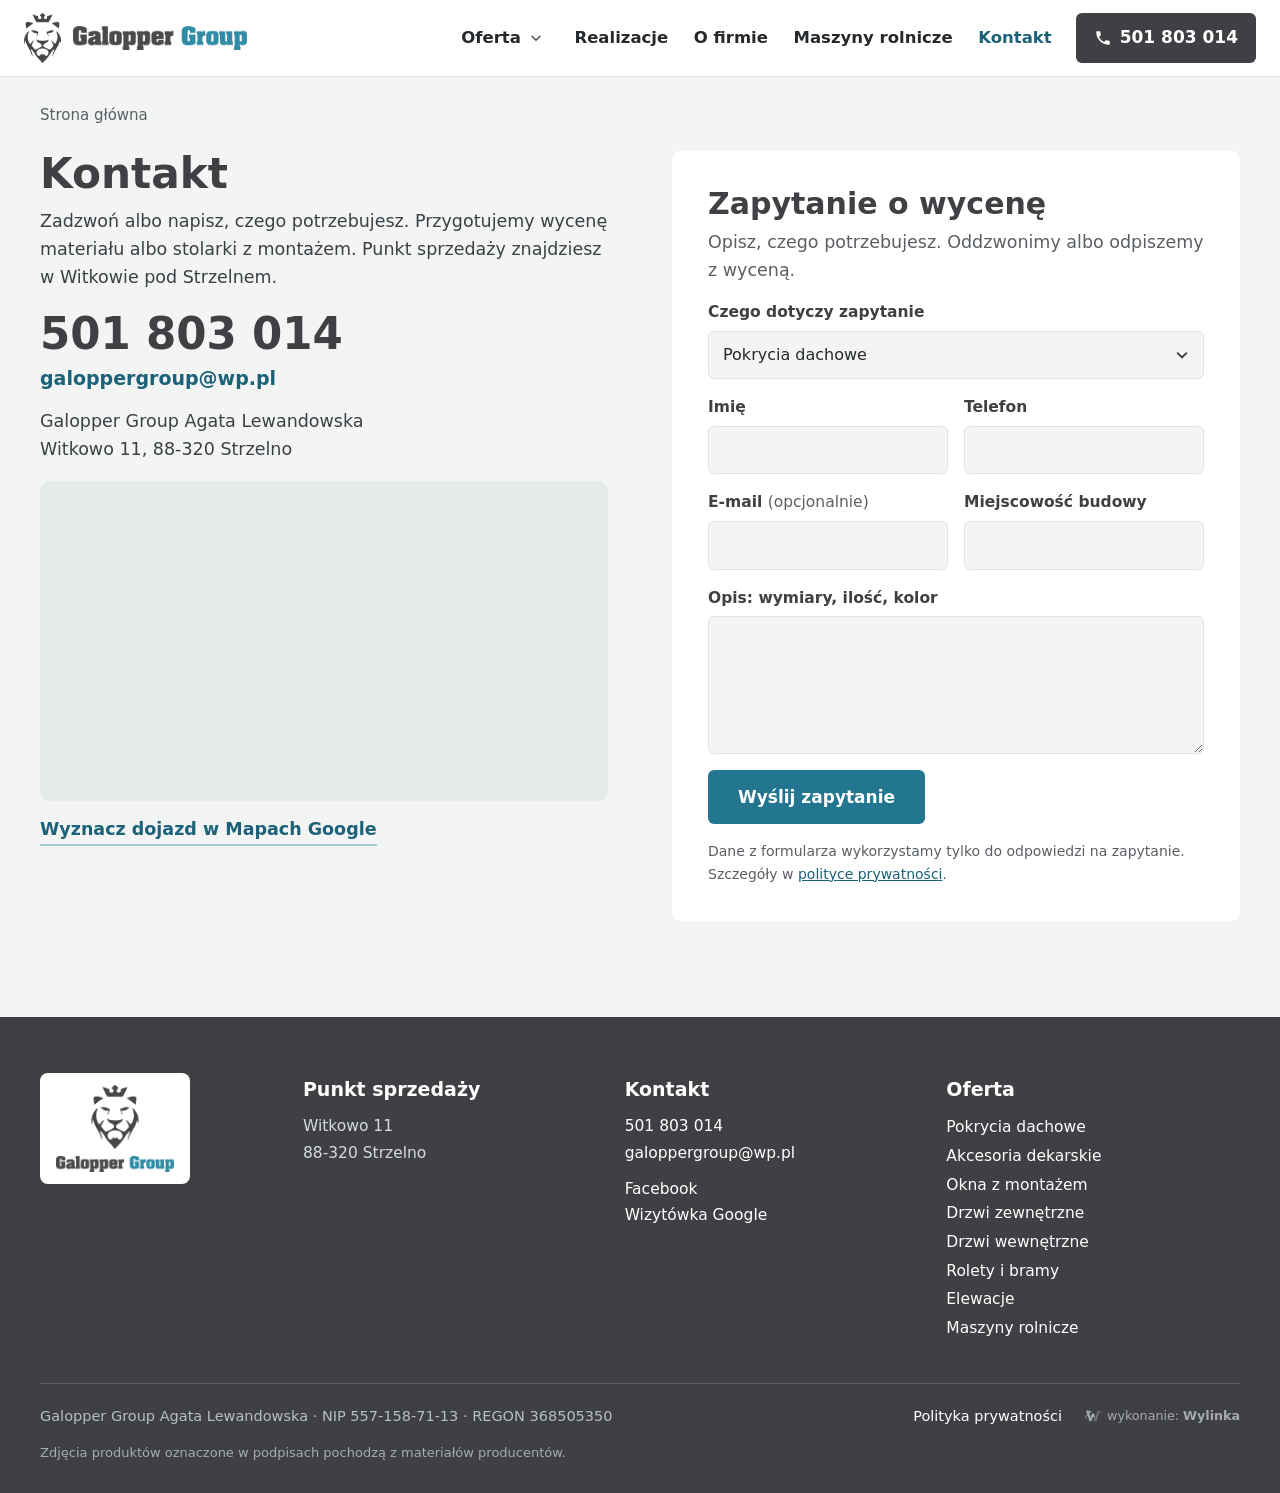
==== kontakt/index.html @ c6ee3fd4 "Wersja testowa strony Galopper Group do odbioru" ====
<!doctype html>
<html lang="pl-PL">
<head>
<meta charset="UTF-8">
<meta name="viewport" content="width=device-width, initial-scale=1, viewport-fit=cover">
<title>Kontakt: Witkowo 11, 88-320 Strzelno | Galopper Group</title>
<meta name='robots' content='noindex, nofollow' />
<link rel="preload" href="https://disaster26.github.io/galopper-strona/wp-content/themes/galopper/fonts/SourceSans3-latin-5.woff2" as="font" type="font/woff2" crossorigin>
<link rel="preload" href="https://disaster26.github.io/galopper-strona/wp-content/themes/galopper/fonts/BarlowSemiCondensed-latin-3.woff2" as="font" type="font/woff2" crossorigin>
<meta name="theme-color" content="#ffffff">
<meta name="description" content="Galopper Group, Witkowo 11, 88-320 Strzelno. Tel. 501 803 014, galoppergroup@wp.pl. Zapytanie o wycenę dachu, okien, drzwi, bram i elewacji.">
<meta property="og:type" content="website">
<meta property="og:locale" content="pl_PL">
<meta property="og:site_name" content="Galopper Group">
<meta property="og:title" content="Kontakt: Witkowo 11, 88-320 Strzelno | Galopper Group">
<meta property="og:description" content="Galopper Group, Witkowo 11, 88-320 Strzelno. Tel. 501 803 014, galoppergroup@wp.pl. Zapytanie o wycenę dachu, okien, drzwi, bram i elewacji.">
<meta property="og:url" content="https://disaster26.github.io/galopper-strona/kontakt/">
<script type="application/ld+json">{"@context":"https://schema.org","@type":"HomeAndConstructionBusiness","@id":"https://disaster26.github.io/galopper-strona/#firma","name":"Galopper Group Agata Lewandowska","legalName":"Galopper Group AGATA LEWANDOWSKA","url":"https://disaster26.github.io/galopper-strona/","telephone":"+48501803014","email":"galoppergroup@wp.pl","taxID":"5571587113","logo":"https://disaster26.github.io/galopper-strona/wp-content/themes/galopper/img/logo.webp","image":"https://disaster26.github.io/galopper-strona/wp-content/themes/galopper/img/logo.webp","address":{"@type":"PostalAddress","streetAddress":"Witkowo 11","postalCode":"88-320","addressLocality":"Strzelno","addressRegion":"kujawsko-pomorskie","addressCountry":"PL"},"areaServed":"Strzelno i okolice","knowsAbout":["pokrycia dachowe","akcesoria dekarskie","okna PCV","drzwi zewnętrzne","drzwi wewnętrzne","rolety","bramy garażowe","elewacje","maszyny rolnicze"],"identifier":{"@type":"PropertyValue","propertyID":"REGON","value":"368505350"},"geo":{"@type":"GeoCoordinates","latitude":52.59479,"longitude":18.25534},"sameAs":["https://www.facebook.com/blachynadachywitkowo/","https://www.google.com/maps?cid=14675847081042033631"]}</script>
<link rel='stylesheet' id='galopper-css' href='https://disaster26.github.io/galopper-strona/wp-content/themes/galopper/style.css' media='all' />
<link rel="canonical" href="https://disaster26.github.io/galopper-strona/kontakt/" />
<link rel="icon" href="https://disaster26.github.io/galopper-strona/wp-content/uploads/2026/11/ikona-150x150.webp" sizes="32x32" />
<link rel="icon" href="https://disaster26.github.io/galopper-strona/wp-content/uploads/2026/11/ikona-300x300.webp" sizes="192x192" />
<link rel="apple-touch-icon" href="https://disaster26.github.io/galopper-strona/wp-content/uploads/2026/11/ikona-300x300.webp" />
<meta name="msapplication-TileImage" content="https://disaster26.github.io/galopper-strona/wp-content/uploads/2026/11/ikona-300x300.webp" />
</head>
<body class="wp-singular page-template page-template-tpl-kontakt page-template-tpl-kontakt-php page page-id-50 wp-embed-responsive wp-theme-galopper">
<a class="pomin" href="#tresc">Przejdź do treści</a>
<header class="top" id="top">
	<div class="top-in">
		<a href="https://disaster26.github.io/galopper-strona/" class="logo" aria-label="Galopper Group: strona główna">
			<img src="https://disaster26.github.io/galopper-strona/wp-content/themes/galopper/img/logo-lew.webp" alt="" class="logo-lew" width="221" height="300">
			<img src="https://disaster26.github.io/galopper-strona/wp-content/themes/galopper/img/logo-napis.webp" alt="Galopper Group" class="logo-napis" width="900" height="124">
		</a>
		<nav class="nav" id="nav" aria-label="Menu główne">
			<ul id="menu-menu-glowne" class="menu"><li id="menu-item-71" class="menu-item menu-item-type-post_type menu-item-object-page menu-item-has-children menu-item-71"><a href="https://disaster26.github.io/galopper-strona/oferta/">Oferta</a><button type="button" class="pod-przel" aria-expanded="false" aria-label="Pokaż podstrony: Oferta"><svg viewBox="0 0 24 24" aria-hidden="true" focusable="false"><path d="M7.4 8.6 6 10l6 6 6-6-1.4-1.4-4.6 4.6z"/></svg></button>
<ul class="sub-menu">
	<li id="menu-item-72" class="menu-item menu-item-type-post_type menu-item-object-page menu-item-72"><a href="https://disaster26.github.io/galopper-strona/oferta/pokrycia-dachowe/">Pokrycia dachowe</a></li>
	<li id="menu-item-73" class="menu-item menu-item-type-post_type menu-item-object-page menu-item-73"><a href="https://disaster26.github.io/galopper-strona/oferta/akcesoria-dekarskie/">Akcesoria dekarskie</a></li>
	<li id="menu-item-74" class="menu-item menu-item-type-post_type menu-item-object-page menu-item-74"><a href="https://disaster26.github.io/galopper-strona/oferta/okna/">Okna z montażem</a></li>
	<li id="menu-item-75" class="menu-item menu-item-type-post_type menu-item-object-page menu-item-75"><a href="https://disaster26.github.io/galopper-strona/oferta/drzwi-zewnetrzne/">Drzwi zewnętrzne</a></li>
	<li id="menu-item-76" class="menu-item menu-item-type-post_type menu-item-object-page menu-item-76"><a href="https://disaster26.github.io/galopper-strona/oferta/drzwi-wewnetrzne/">Drzwi wewnętrzne</a></li>
	<li id="menu-item-77" class="menu-item menu-item-type-post_type menu-item-object-page menu-item-77"><a href="https://disaster26.github.io/galopper-strona/oferta/rolety-i-bramy/">Rolety i bramy</a></li>
	<li id="menu-item-78" class="menu-item menu-item-type-post_type menu-item-object-page menu-item-78"><a href="https://disaster26.github.io/galopper-strona/oferta/elewacje/">Elewacje</a></li>
</ul>
</li>
<li id="menu-item-79" class="menu-item menu-item-type-post_type menu-item-object-page menu-item-79"><a href="https://disaster26.github.io/galopper-strona/realizacje/">Realizacje</a></li>
<li id="menu-item-80" class="menu-item menu-item-type-post_type menu-item-object-page menu-item-80"><a href="https://disaster26.github.io/galopper-strona/o-firmie/">O firmie</a></li>
<li id="menu-item-81" class="menu-item menu-item-type-post_type menu-item-object-page menu-item-81"><a href="https://disaster26.github.io/galopper-strona/maszyny-rolnicze/">Maszyny rolnicze</a></li>
<li id="menu-item-82" class="menu-item menu-item-type-post_type menu-item-object-page current-menu-item page_item page-item-50 current_page_item menu-item-82"><a href="https://disaster26.github.io/galopper-strona/kontakt/" aria-current="page">Kontakt</a></li>
</ul>			<a href="tel:+48501803014" class="nav-tel">Zadzwoń: 501 803 014</a>
		</nav>
		<a href="tel:+48501803014" class="top-tel" aria-label="Zadzwoń: 501 803 014">
			<svg viewBox="0 0 24 24" aria-hidden="true" focusable="false"><path d="M6.6 10.8a15.1 15.1 0 0 0 6.6 6.6l2.2-2.2a1 1 0 0 1 1-.25 11.4 11.4 0 0 0 3.6.57 1 1 0 0 1 1 1V20a1 1 0 0 1-1 1A17 17 0 0 1 3 4a1 1 0 0 1 1-1h3.5a1 1 0 0 1 1 1c0 1.25.2 2.45.57 3.57a1 1 0 0 1-.25 1z"/></svg>			<span>501 803 014</span>
		</a>
		<button class="burger" id="burger" type="button" aria-label="Otwórz menu" aria-expanded="false" aria-controls="nav"><span></span><span></span><span></span></button>
	</div>
</header>
<main id="tresc">
<div class="kontakt-strona"><div class="wrap"><nav class="okruszki" aria-label="Jesteś tutaj">
	<a href="https://disaster26.github.io/galopper-strona/">Strona główna</a>
	</nav>
</div><section class="sekcja kontakt" id="kontakt">
	<div class="wrap kontakt-in">
		<div class="kontakt-dane">
			<h1 class="kontakt-h">Kontakt</h1>
							<div class="tresc-bloki"><p class="wp-block-paragraph">Zadzwoń albo napisz, czego potrzebujesz. Przygotujemy wycenę materiału albo stolarki z montażem. Punkt sprzedaży znajdziesz w Witkowie pod Strzelnem.</p>

</div>
						<a href="tel:+48501803014" class="duzy-tel">501 803 014</a>
			<a href="mailto:galoppergroup@wp.pl" class="duzy-mail">galoppergroup@wp.pl</a>
			<address>Galopper Group Agata Lewandowska<br>Witkowo 11, 88-320 Strzelno</address>
										<div class="mapa">
					<iframe title="Mapa: Witkowo 11, 88-320 Strzelno" loading="lazy" src="https://www.openstreetmap.org/export/embed.html?bbox=18.24134%2C52.588956666667%2C18.26934%2C52.600623333333&#038;layer=mapnik&#038;marker=52.59479%2C18.25534"></iframe>
				</div>
				<a href="https://www.google.com/maps/dir/?api=1&#038;destination=52.59479%2C18.25534" class="lnk" target="_blank" rel="noopener">Wyznacz dojazd w Mapach Google</a>
					</div>
			<form class="form" id="formularz" method="post" action="#formularz" data-tryb="pokaz" data-email="galoppergroup@wp.pl" novalidate>
		<h2 class="form-tytul">Zapytanie o wycenę</h2>
		<p class="form-wstep">Opisz, czego potrzebujesz. Oddzwonimy albo odpiszemy z wyceną.</p>
		<input type="hidden" name="action" value="gg_wycena">
		
		<div class="pulapka" aria-hidden="true"><label>Strona www<input type="text" name="gg_www" tabindex="-1" autocomplete="off"></label></div>
		<label>Czego dotyczy zapytanie
			<select name="rodzaj" id="f-rodzaj">
									<option value="pokrycia-dachowe">Pokrycia dachowe</option>
									<option value="akcesoria-dekarskie">Akcesoria dekarskie</option>
									<option value="okna">Okna z montażem</option>
									<option value="drzwi-zewnetrzne">Drzwi zewnętrzne</option>
									<option value="drzwi-wewnetrzne">Drzwi wewnętrzne</option>
									<option value="rolety-i-bramy">Rolety i bramy</option>
									<option value="elewacje">Elewacje</option>
									<option value="maszyny-rolnicze">Maszyny rolnicze</option>
									<option value="inne">Inne / kilka rzeczy naraz</option>
							</select>
		</label>
		<div class="form-2">
			<label>Imię<input name="imie" autocomplete="given-name" required maxlength="80"></label>
			<label>Telefon<input name="tel" type="tel" autocomplete="tel" inputmode="tel" required maxlength="30"></label>
		</div>
		<div class="form-2">
			<label><span>E-mail <span class="opc">(opcjonalnie)</span></span><input name="email" type="email" autocomplete="email" maxlength="120"></label>
			<label>Miejscowość budowy<input name="miejsce" autocomplete="address-level2" maxlength="80"></label>
		</div>
		<label>Opis: wymiary, ilość, kolor<textarea name="tresc" rows="5" required maxlength="4000"></textarea></label>
		<button class="btn" type="submit">Wyślij zapytanie</button>
		<p class="form-info" id="form-info" role="status" aria-live="polite"></p>
		<p class="form-rodo">Dane z formularza wykorzystamy tylko do odpowiedzi na zapytanie. Szczegóły w <a href="https://disaster26.github.io/galopper-strona/polityka-prywatnosci/">polityce prywatności</a>.</p>
	</form>
		</div>
</section>
</div></main>

<footer class="stopka">
	<div class="wrap">
		<div class="stopka-g">
			<div>
				<img src="https://disaster26.github.io/galopper-strona/wp-content/themes/galopper/img/logo.webp" alt="Galopper Group" class="stopka-logo" width="520" height="385" loading="lazy" decoding="async">
			</div>
			<div>
				<p class="stopka-h">Punkt sprzedaży</p>
				<p>Witkowo 11<br>88-320 Strzelno</p>
							</div>
			<div>
				<p class="stopka-h">Kontakt</p>
				<p><a href="tel:+48501803014">501 803 014</a><br><a href="mailto:galoppergroup@wp.pl">galoppergroup@wp.pl</a></p>
				<p>
					<a href="https://www.facebook.com/blachynadachywitkowo/" target="_blank" rel="noopener">Facebook</a><br>					<a href="https://www.google.com/maps?cid=14675847081042033631" target="_blank" rel="noopener">Wizytówka Google</a>				</p>
			</div>
			<div>
				<p class="stopka-h">Oferta</p>
				<ul class="stopka-lista">
											<li><a href="https://disaster26.github.io/galopper-strona/oferta/pokrycia-dachowe/">Pokrycia dachowe</a></li>
											<li><a href="https://disaster26.github.io/galopper-strona/oferta/akcesoria-dekarskie/">Akcesoria dekarskie</a></li>
											<li><a href="https://disaster26.github.io/galopper-strona/oferta/okna/">Okna z montażem</a></li>
											<li><a href="https://disaster26.github.io/galopper-strona/oferta/drzwi-zewnetrzne/">Drzwi zewnętrzne</a></li>
											<li><a href="https://disaster26.github.io/galopper-strona/oferta/drzwi-wewnetrzne/">Drzwi wewnętrzne</a></li>
											<li><a href="https://disaster26.github.io/galopper-strona/oferta/rolety-i-bramy/">Rolety i bramy</a></li>
											<li><a href="https://disaster26.github.io/galopper-strona/oferta/elewacje/">Elewacje</a></li>
																<li><a href="https://disaster26.github.io/galopper-strona/maszyny-rolnicze/">Maszyny rolnicze</a></li>
									</ul>
			</div>
		</div>
		<div class="stopka-dol">
			<p>Galopper Group Agata Lewandowska · NIP 557-158-71-13 · REGON 368505350</p>
			<p class="stopka-linki">
				<a href="https://disaster26.github.io/galopper-strona/polityka-prywatnosci/">Polityka prywatności</a>				<a class="wylinka-badge" href="https://wylinka.pl/?utm_source=galoppergroup.pl&amp;utm_medium=stopka&amp;utm_campaign=wykonanie" rel="noopener" title="Strona wykonana przez Wylinka"><svg viewBox="0 0 64 64" aria-hidden="true" focusable="false" fill="currentColor"><path d="M9.8 22.8l-1.2-7.9 2.2-3.7 15.5 4.6-.5 1.5-7.2 5.5 4.7 15.6 5-15.6 7 0 4.1 12.7-4.2-.9-2.6 1.8-.8-2.2-5.3 15.6-4.3 0 .4 .2-2.1 2.8-1.3-1.1 1.1-1.4-3.1 .2-.1-1.7 2.2-.1-5.7-16.5-4.8 .6-.8 3.1 0 .5-.3 .5 .8 2.2-1.6 .5-.4-1.3-.8 1.6-1.5-.8 .8-1.6-1.4 .6-.6-1.6 2.3-.8 .2-.4 1.3-4.8 5.9-.8-2.4-6.9zM15.2 13.7l-.1-.4-.4 .8-.1 .8 .1 1 .1 .4 .3 .7 .3-.9 .1-.7 0-.8z"/><path class="wy-pod" d="M37.1 49.8l-4.5-13.3 2.6-1.8 4.2 .9 .9 2.8 3-9.7 0-.5 .1-.8 3.2-8.4 .5-1 .6-1 .9-1.1 1.3-1 1.1-.7 1.4-.5 1.4-.3 .7 0 .9 0 1.2 .3 1.4 .6 .8 .5 .7 .7 .6 .7 .5 .9 .3 .9 .1 .9 0 .8-.2 .9-.5 .9-.5 .6-.7 .5-.7 .3-.1-.1 0-.1 .5-.5 .3-.7 .2-.5 0-.6-.1-.6-.3-.7-.4-.5-.4-.4-.5-.3-.6-.3-.7 0-.7 .1-.6 .1-.5 .4-.5 .5-.3 .5-.2 .7-.1 1.5-1.4 5.1-.8 3.3-.3 .7-.5 .7-6 17.5 1.9 .1-.1 1.7-3.1-.2 1.1 1.4-1.3 1.1-2.1-2.8 .4-.2z"/><path class="wy-old" d="M40.8 50l.4-.2-4.1 0-4.2-12.5 2.5-1.7 4.3 .9 .6 1.9 .6-1.6 0-.3 2.4-7.8 0-.5 .1-.8 3.2-8.4 .4-.8 .6-.9 .9-1.2 .9-.9 1.3-.8 1.4-.6 1.2-.3 1.4-.1 1.3 .1 .6 .2 .8 .3 1.1 .6 .9 .7 .7 .9 .5 .9 .3 .9 .1 1.1-.1 .9-.3 .9-.4 .7-.6 .7-.6 .4-.6 .2-.1-.1 0-.1 .5-.5 .3-.7 .2-.5 0-.5-.1-.6-.2-.6-.3-.5-.4-.5-.5-.3-.6-.3-.7-.1-.6 0-.6 .1-.6 .3-.6 .5-.3 .4-.2 .5-.1 .5-.1 1.5-1.4 5.1-.8 3.3-.3 .7-.5 .7-6 17.5 1.9 .1-.1 1.7-3.1-.2 1.1 1.4-1.3 1.1zM49.6 17.1l.6 1.7-1.5 1.9 .4 .4 1.8-2.1-.7-2.1zM48.1 28.3l.5 1.8-1.7 1.8 .4 .4 1.9-2-.6-2.2zM37.9 41.7l1.7-1.5-.4-.4-1.7 1.4zM42.6 38.7l-1.5 2.8 1.1 2-1.3 2.6 .5 .2 1.5-2.8-1.1-2 1.4-2.5z"/></svg><span>wykonanie: <b>Wylinka</b></span></a>
			</p>
		</div>
		<p class="stopka-przypis">Zdjęcia produktów oznaczone w podpisach pochodzą z materiałów producentów.</p>
	</div>
</footer>

<div class="mob" id="mob">
	<a href="tel:+48501803014" class="mob-tel"><svg viewBox="0 0 24 24" aria-hidden="true" focusable="false"><path d="M6.6 10.8a15.1 15.1 0 0 0 6.6 6.6l2.2-2.2a1 1 0 0 1 1-.25 11.4 11.4 0 0 0 3.6.57 1 1 0 0 1 1 1V20a1 1 0 0 1-1 1A17 17 0 0 1 3 4a1 1 0 0 1 1-1h3.5a1 1 0 0 1 1 1c0 1.25.2 2.45.57 3.57a1 1 0 0 1-.25 1z"/></svg> Zadzwoń</a>
	<a href="https://disaster26.github.io/galopper-strona/kontakt/#formularz" class="mob-cta">Zapytaj o wycenę</a>
</div>
<script type="speculationrules">
{"prefetch":[{"source":"document","where":{"and":[{"href_matches":"/*"},{"not":{"href_matches":["/wp-*.php","/wp-admin/*","/wp-content/uploads/*","/wp-content/*","/wp-content/plugins/*","/wp-content/themes/galopper/*","/*\\?(.+)"]}},{"not":{"selector_matches":"a[rel~=\"nofollow\"]"}},{"not":{"selector_matches":".no-prefetch, .no-prefetch a"}}]},"eagerness":"conservative"}]}
</script>
<script data-wp-strategy="defer" defer id="galopper-js" src="https://disaster26.github.io/galopper-strona/wp-content/themes/galopper/js/app.js"></script>
</body>
</html>
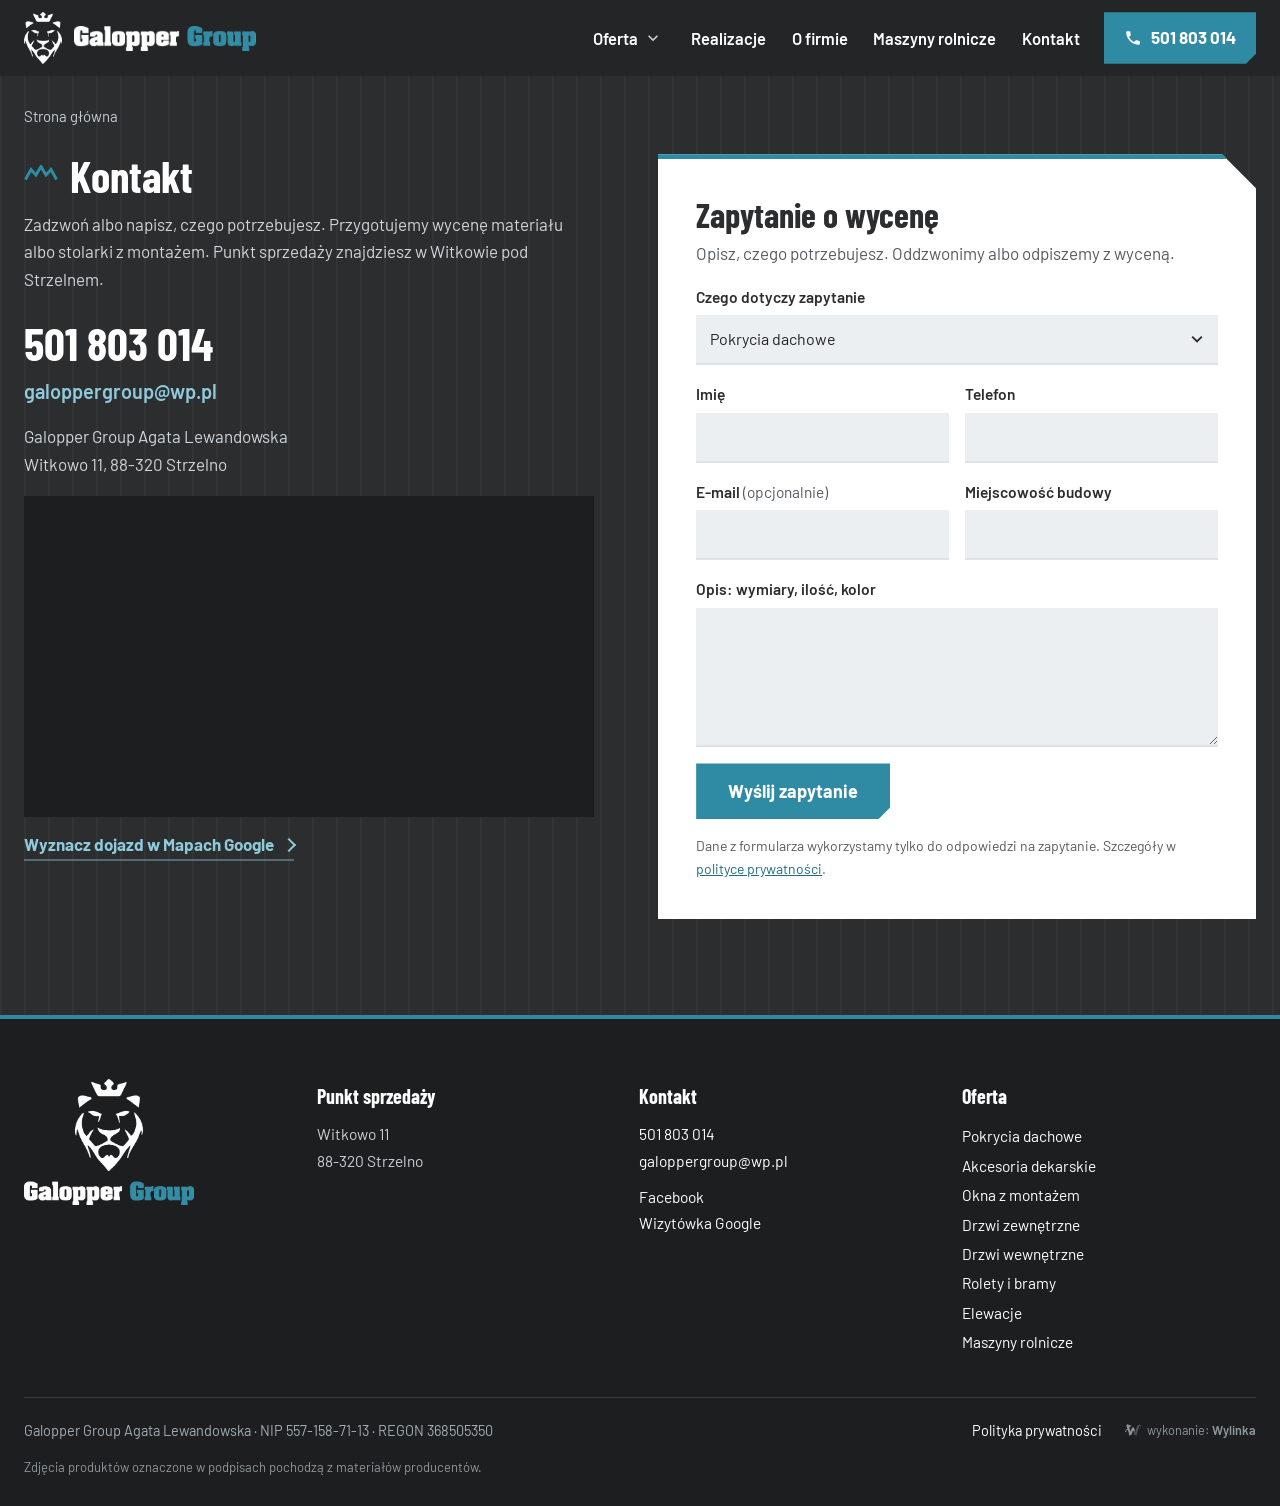
==== commit 7ce98afd: "Nowa identyfikacja wizualna z logo: grafit i turkus, korona-dach, pasek kategorii" ====
--- a/kontakt/index.html
+++ b/kontakt/index.html
@@ -5,8 +5,8 @@
 <meta name="viewport" content="width=device-width, initial-scale=1, viewport-fit=cover">
 <title>Kontakt: Witkowo 11, 88-320 Strzelno | Galopper Group</title>
 <meta name='robots' content='noindex, nofollow' />
-<link rel="preload" href="https://disaster26.github.io/galopper-strona/wp-content/themes/galopper/fonts/SourceSans3-latin-5.woff2" as="font" type="font/woff2" crossorigin>
-<link rel="preload" href="https://disaster26.github.io/galopper-strona/wp-content/themes/galopper/fonts/BarlowSemiCondensed-latin-3.woff2" as="font" type="font/woff2" crossorigin>
+<link rel="preload" href="https://disaster26.github.io/galopper-strona/wp-content/themes/galopper/fonts/Barlow-400-latin.woff2" as="font" type="font/woff2" crossorigin>
+<link rel="preload" href="https://disaster26.github.io/galopper-strona/wp-content/themes/galopper/fonts/BarlowCondensed-700-latin.woff2" as="font" type="font/woff2" crossorigin>
 <meta name="theme-color" content="#ffffff">
 <meta name="description" content="Galopper Group, Witkowo 11, 88-320 Strzelno. Tel. 501 803 014, galoppergroup@wp.pl. Zapytanie o wycenę dachu, okien, drzwi, bram i elewacji.">
 <meta property="og:type" content="website">
@@ -28,8 +28,8 @@
 <header class="top" id="top">
 	<div class="top-in">
 		<a href="https://disaster26.github.io/galopper-strona/" class="logo" aria-label="Galopper Group: strona główna">
-			<img src="https://disaster26.github.io/galopper-strona/wp-content/themes/galopper/img/logo-lew.webp" alt="" class="logo-lew" width="221" height="300">
-			<img src="https://disaster26.github.io/galopper-strona/wp-content/themes/galopper/img/logo-napis.webp" alt="Galopper Group" class="logo-napis" width="900" height="124">
+			<img src="https://disaster26.github.io/galopper-strona/wp-content/themes/galopper/img/logo-lew-biala.webp" alt="" class="logo-lew" width="221" height="300">
+			<img src="https://disaster26.github.io/galopper-strona/wp-content/themes/galopper/img/logo-napis-biala.webp" alt="Galopper Group" class="logo-napis" width="900" height="124">
 		</a>
 		<nav class="nav" id="nav" aria-label="Menu główne">
 			<ul id="menu-menu-glowne" class="menu"><li id="menu-item-71" class="menu-item menu-item-type-post_type menu-item-object-page menu-item-has-children menu-item-71"><a href="https://disaster26.github.io/galopper-strona/oferta/">Oferta</a><button type="button" class="pod-przel" aria-expanded="false" aria-label="Pokaż podstrony: Oferta"><svg viewBox="0 0 24 24" aria-hidden="true" focusable="false"><path d="M7.4 8.6 6 10l6 6 6-6-1.4-1.4-4.6 4.6z"/></svg></button>
@@ -114,7 +114,7 @@
 	<div class="wrap">
 		<div class="stopka-g">
 			<div>
-				<img src="https://disaster26.github.io/galopper-strona/wp-content/themes/galopper/img/logo.webp" alt="Galopper Group" class="stopka-logo" width="520" height="385" loading="lazy" decoding="async">
+				<img src="https://disaster26.github.io/galopper-strona/wp-content/themes/galopper/img/logo-biala.webp" alt="Galopper Group" class="stopka-logo" width="520" height="385" loading="lazy" decoding="async">
 			</div>
 			<div>
 				<p class="stopka-h">Punkt sprzedaży</p>
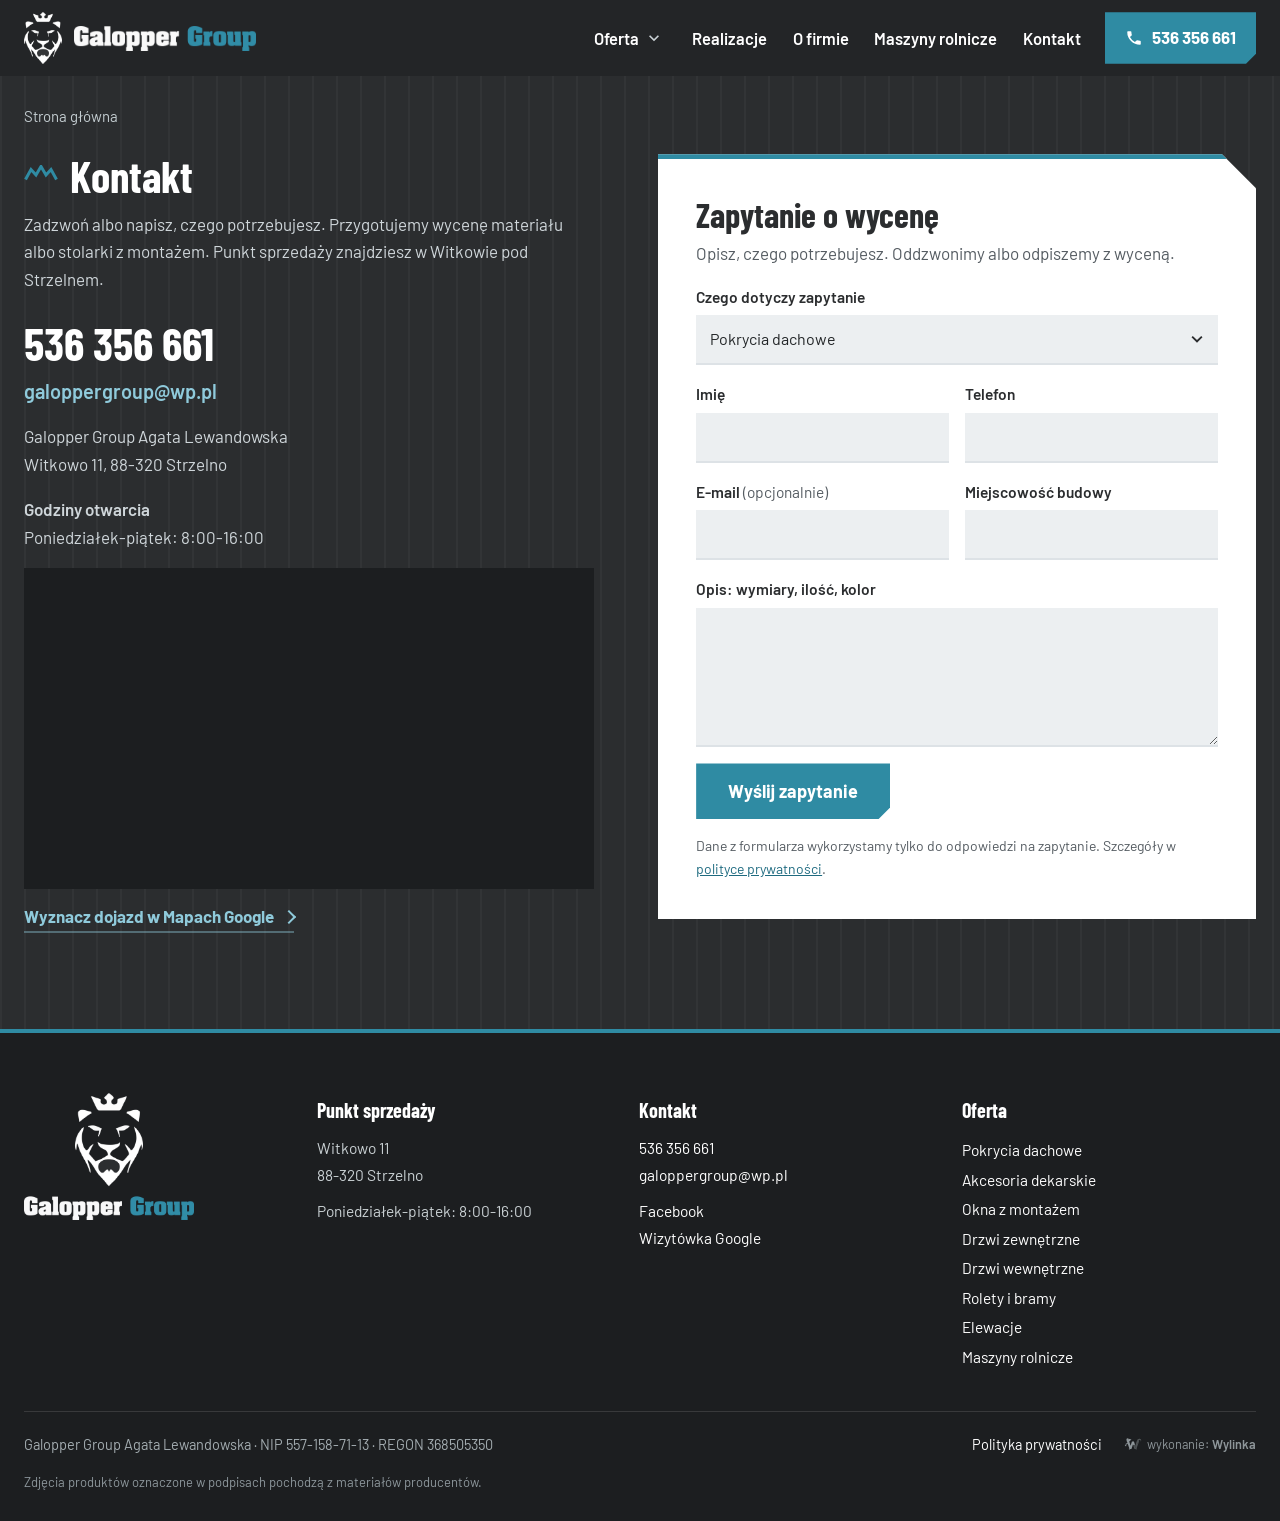
==== commit b7367a32: "Dane od klientki 10.11: telefon 536 356 661, godziny pon.-pt. 8-16, oryginalne logo, raty Credit Agr" ====
--- a/kontakt/index.html
+++ b/kontakt/index.html
@@ -8,14 +8,14 @@
 <link rel="preload" href="https://disaster26.github.io/galopper-strona/wp-content/themes/galopper/fonts/Barlow-400-latin.woff2" as="font" type="font/woff2" crossorigin>
 <link rel="preload" href="https://disaster26.github.io/galopper-strona/wp-content/themes/galopper/fonts/BarlowCondensed-700-latin.woff2" as="font" type="font/woff2" crossorigin>
 <meta name="theme-color" content="#ffffff">
-<meta name="description" content="Galopper Group, Witkowo 11, 88-320 Strzelno. Tel. 501 803 014, galoppergroup@wp.pl. Zapytanie o wycenę dachu, okien, drzwi, bram i elewacji.">
+<meta name="description" content="Galopper Group, Witkowo 11, 88-320 Strzelno. Tel. 536 356 661, galoppergroup@wp.pl. Zapytanie o wycenę dachu, okien, drzwi, bram i elewacji.">
 <meta property="og:type" content="website">
 <meta property="og:locale" content="pl_PL">
 <meta property="og:site_name" content="Galopper Group">
 <meta property="og:title" content="Kontakt: Witkowo 11, 88-320 Strzelno | Galopper Group">
-<meta property="og:description" content="Galopper Group, Witkowo 11, 88-320 Strzelno. Tel. 501 803 014, galoppergroup@wp.pl. Zapytanie o wycenę dachu, okien, drzwi, bram i elewacji.">
+<meta property="og:description" content="Galopper Group, Witkowo 11, 88-320 Strzelno. Tel. 536 356 661, galoppergroup@wp.pl. Zapytanie o wycenę dachu, okien, drzwi, bram i elewacji.">
 <meta property="og:url" content="https://disaster26.github.io/galopper-strona/kontakt/">
-<script type="application/ld+json">{"@context":"https://schema.org","@type":"HomeAndConstructionBusiness","@id":"https://disaster26.github.io/galopper-strona/#firma","name":"Galopper Group Agata Lewandowska","legalName":"Galopper Group AGATA LEWANDOWSKA","url":"https://disaster26.github.io/galopper-strona/","telephone":"+48501803014","email":"galoppergroup@wp.pl","taxID":"5571587113","logo":"https://disaster26.github.io/galopper-strona/wp-content/themes/galopper/img/logo.webp","image":"https://disaster26.github.io/galopper-strona/wp-content/themes/galopper/img/logo.webp","address":{"@type":"PostalAddress","streetAddress":"Witkowo 11","postalCode":"88-320","addressLocality":"Strzelno","addressRegion":"kujawsko-pomorskie","addressCountry":"PL"},"areaServed":"Strzelno i okolice","knowsAbout":["pokrycia dachowe","akcesoria dekarskie","okna PCV","drzwi zewnętrzne","drzwi wewnętrzne","rolety","bramy garażowe","elewacje","maszyny rolnicze"],"identifier":{"@type":"PropertyValue","propertyID":"REGON","value":"368505350"},"geo":{"@type":"GeoCoordinates","latitude":52.59479,"longitude":18.25534},"sameAs":["https://www.facebook.com/blachynadachywitkowo/","https://www.google.com/maps?cid=14675847081042033631"]}</script>
+<script type="application/ld+json">{"@context":"https://schema.org","@type":"HomeAndConstructionBusiness","@id":"https://disaster26.github.io/galopper-strona/#firma","name":"Galopper Group Agata Lewandowska","legalName":"Galopper Group AGATA LEWANDOWSKA","url":"https://disaster26.github.io/galopper-strona/","telephone":"+48536356661","email":"galoppergroup@wp.pl","taxID":"5571587113","logo":"https://disaster26.github.io/galopper-strona/wp-content/themes/galopper/img/logo.webp","image":"https://disaster26.github.io/galopper-strona/wp-content/themes/galopper/img/logo.webp","address":{"@type":"PostalAddress","streetAddress":"Witkowo 11","postalCode":"88-320","addressLocality":"Strzelno","addressRegion":"kujawsko-pomorskie","addressCountry":"PL"},"areaServed":"Strzelno i okolice","knowsAbout":["pokrycia dachowe","akcesoria dekarskie","okna PCV","drzwi zewnętrzne","drzwi wewnętrzne","rolety","bramy garażowe","elewacje","maszyny rolnicze"],"identifier":{"@type":"PropertyValue","propertyID":"REGON","value":"368505350"},"geo":{"@type":"GeoCoordinates","latitude":52.59479,"longitude":18.25534},"openingHoursSpecification":[{"@type":"OpeningHoursSpecification","dayOfWeek":["Monday","Tuesday","Wednesday","Thursday","Friday"],"opens":"08:00","closes":"16:00"}],"sameAs":["https://www.facebook.com/blachynadachywitkowo/","https://www.google.com/maps?cid=14675847081042033631"]}</script>
 <link rel='stylesheet' id='galopper-css' href='https://disaster26.github.io/galopper-strona/wp-content/themes/galopper/style.css' media='all' />
 <link rel="canonical" href="https://disaster26.github.io/galopper-strona/kontakt/" />
 <link rel="icon" href="https://disaster26.github.io/galopper-strona/wp-content/uploads/2026/11/ikona-150x150.webp" sizes="32x32" />
@@ -23,7 +23,7 @@
 <link rel="apple-touch-icon" href="https://disaster26.github.io/galopper-strona/wp-content/uploads/2026/11/ikona-300x300.webp" />
 <meta name="msapplication-TileImage" content="https://disaster26.github.io/galopper-strona/wp-content/uploads/2026/11/ikona-300x300.webp" />
 </head>
-<body class="wp-singular page-template page-template-tpl-kontakt page-template-tpl-kontakt-php page page-id-50 wp-embed-responsive wp-theme-galopper">
+<body class="wp-singular page-template page-template-tpl-kontakt page-template-tpl-kontakt-php page page-id-49 wp-embed-responsive wp-theme-galopper">
 <a class="pomin" href="#tresc">Przejdź do treści</a>
 <header class="top" id="top">
 	<div class="top-in">
@@ -32,25 +32,25 @@
 			<img src="https://disaster26.github.io/galopper-strona/wp-content/themes/galopper/img/logo-napis-biala.webp" alt="Galopper Group" class="logo-napis" width="900" height="124">
 		</a>
 		<nav class="nav" id="nav" aria-label="Menu główne">
-			<ul id="menu-menu-glowne" class="menu"><li id="menu-item-71" class="menu-item menu-item-type-post_type menu-item-object-page menu-item-has-children menu-item-71"><a href="https://disaster26.github.io/galopper-strona/oferta/">Oferta</a><button type="button" class="pod-przel" aria-expanded="false" aria-label="Pokaż podstrony: Oferta"><svg viewBox="0 0 24 24" aria-hidden="true" focusable="false"><path d="M7.4 8.6 6 10l6 6 6-6-1.4-1.4-4.6 4.6z"/></svg></button>
+			<ul id="menu-menu-glowne" class="menu"><li id="menu-item-70" class="menu-item menu-item-type-post_type menu-item-object-page menu-item-has-children menu-item-70"><a href="https://disaster26.github.io/galopper-strona/oferta/">Oferta</a><button type="button" class="pod-przel" aria-expanded="false" aria-label="Pokaż podstrony: Oferta"><svg viewBox="0 0 24 24" aria-hidden="true" focusable="false"><path d="M7.4 8.6 6 10l6 6 6-6-1.4-1.4-4.6 4.6z"/></svg></button>
 <ul class="sub-menu">
-	<li id="menu-item-72" class="menu-item menu-item-type-post_type menu-item-object-page menu-item-72"><a href="https://disaster26.github.io/galopper-strona/oferta/pokrycia-dachowe/">Pokrycia dachowe</a></li>
-	<li id="menu-item-73" class="menu-item menu-item-type-post_type menu-item-object-page menu-item-73"><a href="https://disaster26.github.io/galopper-strona/oferta/akcesoria-dekarskie/">Akcesoria dekarskie</a></li>
-	<li id="menu-item-74" class="menu-item menu-item-type-post_type menu-item-object-page menu-item-74"><a href="https://disaster26.github.io/galopper-strona/oferta/okna/">Okna z montażem</a></li>
-	<li id="menu-item-75" class="menu-item menu-item-type-post_type menu-item-object-page menu-item-75"><a href="https://disaster26.github.io/galopper-strona/oferta/drzwi-zewnetrzne/">Drzwi zewnętrzne</a></li>
-	<li id="menu-item-76" class="menu-item menu-item-type-post_type menu-item-object-page menu-item-76"><a href="https://disaster26.github.io/galopper-strona/oferta/drzwi-wewnetrzne/">Drzwi wewnętrzne</a></li>
-	<li id="menu-item-77" class="menu-item menu-item-type-post_type menu-item-object-page menu-item-77"><a href="https://disaster26.github.io/galopper-strona/oferta/rolety-i-bramy/">Rolety i bramy</a></li>
-	<li id="menu-item-78" class="menu-item menu-item-type-post_type menu-item-object-page menu-item-78"><a href="https://disaster26.github.io/galopper-strona/oferta/elewacje/">Elewacje</a></li>
+	<li id="menu-item-71" class="menu-item menu-item-type-post_type menu-item-object-page menu-item-71"><a href="https://disaster26.github.io/galopper-strona/oferta/pokrycia-dachowe/">Pokrycia dachowe</a></li>
+	<li id="menu-item-72" class="menu-item menu-item-type-post_type menu-item-object-page menu-item-72"><a href="https://disaster26.github.io/galopper-strona/oferta/akcesoria-dekarskie/">Akcesoria dekarskie</a></li>
+	<li id="menu-item-73" class="menu-item menu-item-type-post_type menu-item-object-page menu-item-73"><a href="https://disaster26.github.io/galopper-strona/oferta/okna/">Okna z montażem</a></li>
+	<li id="menu-item-74" class="menu-item menu-item-type-post_type menu-item-object-page menu-item-74"><a href="https://disaster26.github.io/galopper-strona/oferta/drzwi-zewnetrzne/">Drzwi zewnętrzne</a></li>
+	<li id="menu-item-75" class="menu-item menu-item-type-post_type menu-item-object-page menu-item-75"><a href="https://disaster26.github.io/galopper-strona/oferta/drzwi-wewnetrzne/">Drzwi wewnętrzne</a></li>
+	<li id="menu-item-76" class="menu-item menu-item-type-post_type menu-item-object-page menu-item-76"><a href="https://disaster26.github.io/galopper-strona/oferta/rolety-i-bramy/">Rolety i bramy</a></li>
+	<li id="menu-item-77" class="menu-item menu-item-type-post_type menu-item-object-page menu-item-77"><a href="https://disaster26.github.io/galopper-strona/oferta/elewacje/">Elewacje</a></li>
 </ul>
 </li>
-<li id="menu-item-79" class="menu-item menu-item-type-post_type menu-item-object-page menu-item-79"><a href="https://disaster26.github.io/galopper-strona/realizacje/">Realizacje</a></li>
-<li id="menu-item-80" class="menu-item menu-item-type-post_type menu-item-object-page menu-item-80"><a href="https://disaster26.github.io/galopper-strona/o-firmie/">O firmie</a></li>
-<li id="menu-item-81" class="menu-item menu-item-type-post_type menu-item-object-page menu-item-81"><a href="https://disaster26.github.io/galopper-strona/maszyny-rolnicze/">Maszyny rolnicze</a></li>
-<li id="menu-item-82" class="menu-item menu-item-type-post_type menu-item-object-page current-menu-item page_item page-item-50 current_page_item menu-item-82"><a href="https://disaster26.github.io/galopper-strona/kontakt/" aria-current="page">Kontakt</a></li>
-</ul>			<a href="tel:+48501803014" class="nav-tel">Zadzwoń: 501 803 014</a>
+<li id="menu-item-78" class="menu-item menu-item-type-post_type menu-item-object-page menu-item-78"><a href="https://disaster26.github.io/galopper-strona/realizacje/">Realizacje</a></li>
+<li id="menu-item-79" class="menu-item menu-item-type-post_type menu-item-object-page menu-item-79"><a href="https://disaster26.github.io/galopper-strona/o-firmie/">O firmie</a></li>
+<li id="menu-item-80" class="menu-item menu-item-type-post_type menu-item-object-page menu-item-80"><a href="https://disaster26.github.io/galopper-strona/maszyny-rolnicze/">Maszyny rolnicze</a></li>
+<li id="menu-item-81" class="menu-item menu-item-type-post_type menu-item-object-page current-menu-item page_item page-item-49 current_page_item menu-item-81"><a href="https://disaster26.github.io/galopper-strona/kontakt/" aria-current="page">Kontakt</a></li>
+</ul>			<a href="tel:+48536356661" class="nav-tel">Zadzwoń: 536 356 661</a>
 		</nav>
-		<a href="tel:+48501803014" class="top-tel" aria-label="Zadzwoń: 501 803 014">
-			<svg viewBox="0 0 24 24" aria-hidden="true" focusable="false"><path d="M6.6 10.8a15.1 15.1 0 0 0 6.6 6.6l2.2-2.2a1 1 0 0 1 1-.25 11.4 11.4 0 0 0 3.6.57 1 1 0 0 1 1 1V20a1 1 0 0 1-1 1A17 17 0 0 1 3 4a1 1 0 0 1 1-1h3.5a1 1 0 0 1 1 1c0 1.25.2 2.45.57 3.57a1 1 0 0 1-.25 1z"/></svg>			<span>501 803 014</span>
+		<a href="tel:+48536356661" class="top-tel" aria-label="Zadzwoń: 536 356 661">
+			<svg viewBox="0 0 24 24" aria-hidden="true" focusable="false"><path d="M6.6 10.8a15.1 15.1 0 0 0 6.6 6.6l2.2-2.2a1 1 0 0 1 1-.25 11.4 11.4 0 0 0 3.6.57 1 1 0 0 1 1 1V20a1 1 0 0 1-1 1A17 17 0 0 1 3 4a1 1 0 0 1 1-1h3.5a1 1 0 0 1 1 1c0 1.25.2 2.45.57 3.57a1 1 0 0 1-.25 1z"/></svg>			<span>536 356 661</span>
 		</a>
 		<button class="burger" id="burger" type="button" aria-label="Otwórz menu" aria-expanded="false" aria-controls="nav"><span></span><span></span><span></span></button>
 	</div>
@@ -66,9 +66,10 @@
 							<div class="tresc-bloki"><p class="wp-block-paragraph">Zadzwoń albo napisz, czego potrzebujesz. Przygotujemy wycenę materiału albo stolarki z montażem. Punkt sprzedaży znajdziesz w Witkowie pod Strzelnem.</p>
 
 </div>
-						<a href="tel:+48501803014" class="duzy-tel">501 803 014</a>
+						<a href="tel:+48536356661" class="duzy-tel">536 356 661</a>
 			<a href="mailto:galoppergroup@wp.pl" class="duzy-mail">galoppergroup@wp.pl</a>
 			<address>Galopper Group Agata Lewandowska<br>Witkowo 11, 88-320 Strzelno</address>
+							<p class="godziny"><b>Godziny otwarcia</b><br>Poniedziałek-piątek: 8:00-16:00</p>
 										<div class="mapa">
 					<iframe title="Mapa: Witkowo 11, 88-320 Strzelno" loading="lazy" src="https://www.openstreetmap.org/export/embed.html?bbox=18.24134%2C52.588956666667%2C18.26934%2C52.600623333333&#038;layer=mapnik&#038;marker=52.59479%2C18.25534"></iframe>
 				</div>
@@ -119,10 +120,11 @@
 			<div>
 				<p class="stopka-h">Punkt sprzedaży</p>
 				<p>Witkowo 11<br>88-320 Strzelno</p>
+									<p class="stopka-godz">Poniedziałek-piątek: 8:00-16:00</p>
 							</div>
 			<div>
 				<p class="stopka-h">Kontakt</p>
-				<p><a href="tel:+48501803014">501 803 014</a><br><a href="mailto:galoppergroup@wp.pl">galoppergroup@wp.pl</a></p>
+				<p><a href="tel:+48536356661">536 356 661</a><br><a href="mailto:galoppergroup@wp.pl">galoppergroup@wp.pl</a></p>
 				<p>
 					<a href="https://www.facebook.com/blachynadachywitkowo/" target="_blank" rel="noopener">Facebook</a><br>					<a href="https://www.google.com/maps?cid=14675847081042033631" target="_blank" rel="noopener">Wizytówka Google</a>				</p>
 			</div>
@@ -151,7 +153,7 @@
 </footer>
 
 <div class="mob" id="mob">
-	<a href="tel:+48501803014" class="mob-tel"><svg viewBox="0 0 24 24" aria-hidden="true" focusable="false"><path d="M6.6 10.8a15.1 15.1 0 0 0 6.6 6.6l2.2-2.2a1 1 0 0 1 1-.25 11.4 11.4 0 0 0 3.6.57 1 1 0 0 1 1 1V20a1 1 0 0 1-1 1A17 17 0 0 1 3 4a1 1 0 0 1 1-1h3.5a1 1 0 0 1 1 1c0 1.25.2 2.45.57 3.57a1 1 0 0 1-.25 1z"/></svg> Zadzwoń</a>
+	<a href="tel:+48536356661" class="mob-tel"><svg viewBox="0 0 24 24" aria-hidden="true" focusable="false"><path d="M6.6 10.8a15.1 15.1 0 0 0 6.6 6.6l2.2-2.2a1 1 0 0 1 1-.25 11.4 11.4 0 0 0 3.6.57 1 1 0 0 1 1 1V20a1 1 0 0 1-1 1A17 17 0 0 1 3 4a1 1 0 0 1 1-1h3.5a1 1 0 0 1 1 1c0 1.25.2 2.45.57 3.57a1 1 0 0 1-.25 1z"/></svg> Zadzwoń</a>
 	<a href="https://disaster26.github.io/galopper-strona/kontakt/#formularz" class="mob-cta">Zapytaj o wycenę</a>
 </div>
 <script type="speculationrules">
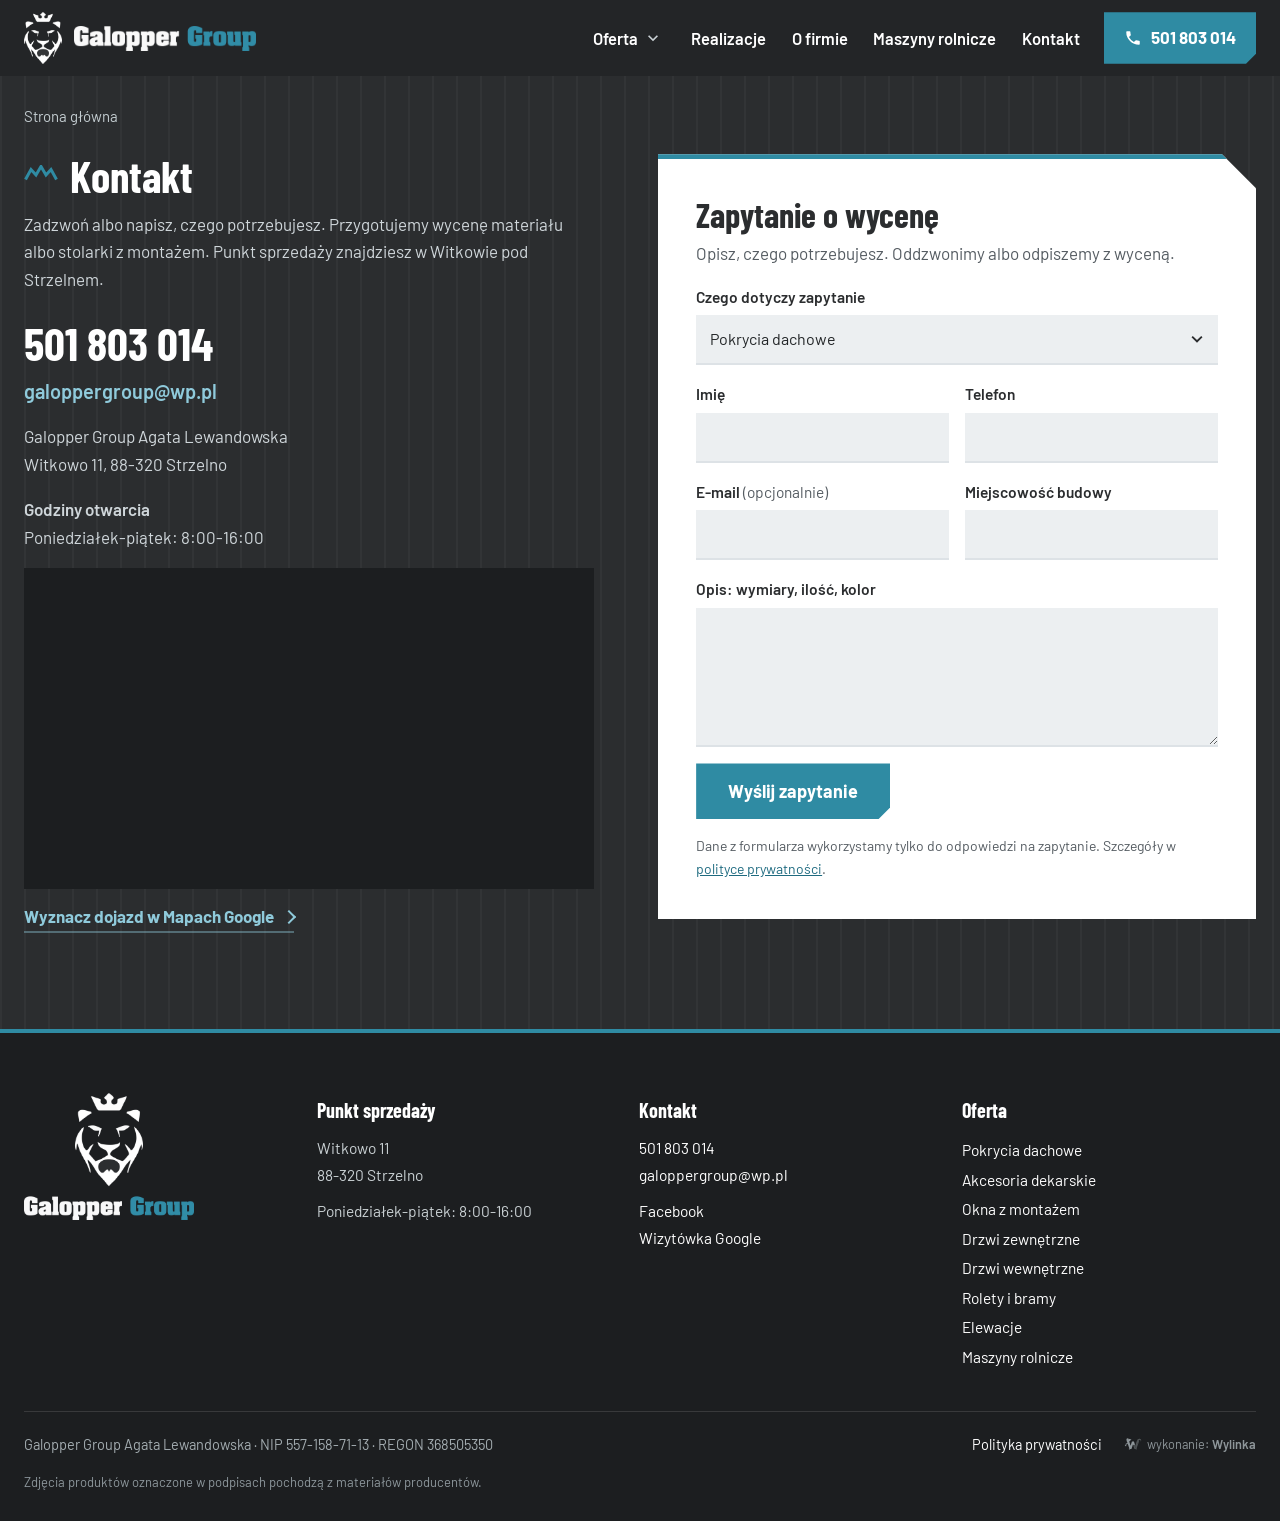
==== commit 7757ccc2: "Telefon strony przywrocony na 501 803 014 (536 356 661 to numer agencji p-tur) Co-Authored-By: Claud" ====
--- a/kontakt/index.html
+++ b/kontakt/index.html
@@ -8,14 +8,14 @@
 <link rel="preload" href="https://disaster26.github.io/galopper-strona/wp-content/themes/galopper/fonts/Barlow-400-latin.woff2" as="font" type="font/woff2" crossorigin>
 <link rel="preload" href="https://disaster26.github.io/galopper-strona/wp-content/themes/galopper/fonts/BarlowCondensed-700-latin.woff2" as="font" type="font/woff2" crossorigin>
 <meta name="theme-color" content="#ffffff">
-<meta name="description" content="Galopper Group, Witkowo 11, 88-320 Strzelno. Tel. 536 356 661, galoppergroup@wp.pl. Zapytanie o wycenę dachu, okien, drzwi, bram i elewacji.">
+<meta name="description" content="Galopper Group, Witkowo 11, 88-320 Strzelno. Tel. 501 803 014, galoppergroup@wp.pl. Zapytanie o wycenę dachu, okien, drzwi, bram i elewacji.">
 <meta property="og:type" content="website">
 <meta property="og:locale" content="pl_PL">
 <meta property="og:site_name" content="Galopper Group">
 <meta property="og:title" content="Kontakt: Witkowo 11, 88-320 Strzelno | Galopper Group">
-<meta property="og:description" content="Galopper Group, Witkowo 11, 88-320 Strzelno. Tel. 536 356 661, galoppergroup@wp.pl. Zapytanie o wycenę dachu, okien, drzwi, bram i elewacji.">
+<meta property="og:description" content="Galopper Group, Witkowo 11, 88-320 Strzelno. Tel. 501 803 014, galoppergroup@wp.pl. Zapytanie o wycenę dachu, okien, drzwi, bram i elewacji.">
 <meta property="og:url" content="https://disaster26.github.io/galopper-strona/kontakt/">
-<script type="application/ld+json">{"@context":"https://schema.org","@type":"HomeAndConstructionBusiness","@id":"https://disaster26.github.io/galopper-strona/#firma","name":"Galopper Group Agata Lewandowska","legalName":"Galopper Group AGATA LEWANDOWSKA","url":"https://disaster26.github.io/galopper-strona/","telephone":"+48536356661","email":"galoppergroup@wp.pl","taxID":"5571587113","logo":"https://disaster26.github.io/galopper-strona/wp-content/themes/galopper/img/logo.webp","image":"https://disaster26.github.io/galopper-strona/wp-content/themes/galopper/img/logo.webp","address":{"@type":"PostalAddress","streetAddress":"Witkowo 11","postalCode":"88-320","addressLocality":"Strzelno","addressRegion":"kujawsko-pomorskie","addressCountry":"PL"},"areaServed":"Strzelno i okolice","knowsAbout":["pokrycia dachowe","akcesoria dekarskie","okna PCV","drzwi zewnętrzne","drzwi wewnętrzne","rolety","bramy garażowe","elewacje","maszyny rolnicze"],"identifier":{"@type":"PropertyValue","propertyID":"REGON","value":"368505350"},"geo":{"@type":"GeoCoordinates","latitude":52.59479,"longitude":18.25534},"openingHoursSpecification":[{"@type":"OpeningHoursSpecification","dayOfWeek":["Monday","Tuesday","Wednesday","Thursday","Friday"],"opens":"08:00","closes":"16:00"}],"sameAs":["https://www.facebook.com/blachynadachywitkowo/","https://www.google.com/maps?cid=14675847081042033631"]}</script>
+<script type="application/ld+json">{"@context":"https://schema.org","@type":"HomeAndConstructionBusiness","@id":"https://disaster26.github.io/galopper-strona/#firma","name":"Galopper Group Agata Lewandowska","legalName":"Galopper Group AGATA LEWANDOWSKA","url":"https://disaster26.github.io/galopper-strona/","telephone":"+48501803014","email":"galoppergroup@wp.pl","taxID":"5571587113","logo":"https://disaster26.github.io/galopper-strona/wp-content/themes/galopper/img/logo.webp","image":"https://disaster26.github.io/galopper-strona/wp-content/themes/galopper/img/logo.webp","address":{"@type":"PostalAddress","streetAddress":"Witkowo 11","postalCode":"88-320","addressLocality":"Strzelno","addressRegion":"kujawsko-pomorskie","addressCountry":"PL"},"areaServed":"Strzelno i okolice","knowsAbout":["pokrycia dachowe","akcesoria dekarskie","okna PCV","drzwi zewnętrzne","drzwi wewnętrzne","rolety","bramy garażowe","elewacje","maszyny rolnicze"],"identifier":{"@type":"PropertyValue","propertyID":"REGON","value":"368505350"},"geo":{"@type":"GeoCoordinates","latitude":52.59479,"longitude":18.25534},"openingHoursSpecification":[{"@type":"OpeningHoursSpecification","dayOfWeek":["Monday","Tuesday","Wednesday","Thursday","Friday"],"opens":"08:00","closes":"16:00"}],"sameAs":["https://www.facebook.com/blachynadachywitkowo/","https://www.google.com/maps?cid=14675847081042033631"]}</script>
 <link rel='stylesheet' id='galopper-css' href='https://disaster26.github.io/galopper-strona/wp-content/themes/galopper/style.css' media='all' />
 <link rel="canonical" href="https://disaster26.github.io/galopper-strona/kontakt/" />
 <link rel="icon" href="https://disaster26.github.io/galopper-strona/wp-content/uploads/2026/11/ikona-150x150.webp" sizes="32x32" />
@@ -47,10 +47,10 @@
 <li id="menu-item-79" class="menu-item menu-item-type-post_type menu-item-object-page menu-item-79"><a href="https://disaster26.github.io/galopper-strona/o-firmie/">O firmie</a></li>
 <li id="menu-item-80" class="menu-item menu-item-type-post_type menu-item-object-page menu-item-80"><a href="https://disaster26.github.io/galopper-strona/maszyny-rolnicze/">Maszyny rolnicze</a></li>
 <li id="menu-item-81" class="menu-item menu-item-type-post_type menu-item-object-page current-menu-item page_item page-item-49 current_page_item menu-item-81"><a href="https://disaster26.github.io/galopper-strona/kontakt/" aria-current="page">Kontakt</a></li>
-</ul>			<a href="tel:+48536356661" class="nav-tel">Zadzwoń: 536 356 661</a>
+</ul>			<a href="tel:+48501803014" class="nav-tel">Zadzwoń: 501 803 014</a>
 		</nav>
-		<a href="tel:+48536356661" class="top-tel" aria-label="Zadzwoń: 536 356 661">
-			<svg viewBox="0 0 24 24" aria-hidden="true" focusable="false"><path d="M6.6 10.8a15.1 15.1 0 0 0 6.6 6.6l2.2-2.2a1 1 0 0 1 1-.25 11.4 11.4 0 0 0 3.6.57 1 1 0 0 1 1 1V20a1 1 0 0 1-1 1A17 17 0 0 1 3 4a1 1 0 0 1 1-1h3.5a1 1 0 0 1 1 1c0 1.25.2 2.45.57 3.57a1 1 0 0 1-.25 1z"/></svg>			<span>536 356 661</span>
+		<a href="tel:+48501803014" class="top-tel" aria-label="Zadzwoń: 501 803 014">
+			<svg viewBox="0 0 24 24" aria-hidden="true" focusable="false"><path d="M6.6 10.8a15.1 15.1 0 0 0 6.6 6.6l2.2-2.2a1 1 0 0 1 1-.25 11.4 11.4 0 0 0 3.6.57 1 1 0 0 1 1 1V20a1 1 0 0 1-1 1A17 17 0 0 1 3 4a1 1 0 0 1 1-1h3.5a1 1 0 0 1 1 1c0 1.25.2 2.45.57 3.57a1 1 0 0 1-.25 1z"/></svg>			<span>501 803 014</span>
 		</a>
 		<button class="burger" id="burger" type="button" aria-label="Otwórz menu" aria-expanded="false" aria-controls="nav"><span></span><span></span><span></span></button>
 	</div>
@@ -66,7 +66,7 @@
 							<div class="tresc-bloki"><p class="wp-block-paragraph">Zadzwoń albo napisz, czego potrzebujesz. Przygotujemy wycenę materiału albo stolarki z montażem. Punkt sprzedaży znajdziesz w Witkowie pod Strzelnem.</p>
 
 </div>
-						<a href="tel:+48536356661" class="duzy-tel">536 356 661</a>
+						<a href="tel:+48501803014" class="duzy-tel">501 803 014</a>
 			<a href="mailto:galoppergroup@wp.pl" class="duzy-mail">galoppergroup@wp.pl</a>
 			<address>Galopper Group Agata Lewandowska<br>Witkowo 11, 88-320 Strzelno</address>
 							<p class="godziny"><b>Godziny otwarcia</b><br>Poniedziałek-piątek: 8:00-16:00</p>
@@ -124,7 +124,7 @@
 							</div>
 			<div>
 				<p class="stopka-h">Kontakt</p>
-				<p><a href="tel:+48536356661">536 356 661</a><br><a href="mailto:galoppergroup@wp.pl">galoppergroup@wp.pl</a></p>
+				<p><a href="tel:+48501803014">501 803 014</a><br><a href="mailto:galoppergroup@wp.pl">galoppergroup@wp.pl</a></p>
 				<p>
 					<a href="https://www.facebook.com/blachynadachywitkowo/" target="_blank" rel="noopener">Facebook</a><br>					<a href="https://www.google.com/maps?cid=14675847081042033631" target="_blank" rel="noopener">Wizytówka Google</a>				</p>
 			</div>
@@ -153,7 +153,7 @@
 </footer>
 
 <div class="mob" id="mob">
-	<a href="tel:+48536356661" class="mob-tel"><svg viewBox="0 0 24 24" aria-hidden="true" focusable="false"><path d="M6.6 10.8a15.1 15.1 0 0 0 6.6 6.6l2.2-2.2a1 1 0 0 1 1-.25 11.4 11.4 0 0 0 3.6.57 1 1 0 0 1 1 1V20a1 1 0 0 1-1 1A17 17 0 0 1 3 4a1 1 0 0 1 1-1h3.5a1 1 0 0 1 1 1c0 1.25.2 2.45.57 3.57a1 1 0 0 1-.25 1z"/></svg> Zadzwoń</a>
+	<a href="tel:+48501803014" class="mob-tel"><svg viewBox="0 0 24 24" aria-hidden="true" focusable="false"><path d="M6.6 10.8a15.1 15.1 0 0 0 6.6 6.6l2.2-2.2a1 1 0 0 1 1-.25 11.4 11.4 0 0 0 3.6.57 1 1 0 0 1 1 1V20a1 1 0 0 1-1 1A17 17 0 0 1 3 4a1 1 0 0 1 1-1h3.5a1 1 0 0 1 1 1c0 1.25.2 2.45.57 3.57a1 1 0 0 1-.25 1z"/></svg> Zadzwoń</a>
 	<a href="https://disaster26.github.io/galopper-strona/kontakt/#formularz" class="mob-cta">Zapytaj o wycenę</a>
 </div>
 <script type="speculationrules">
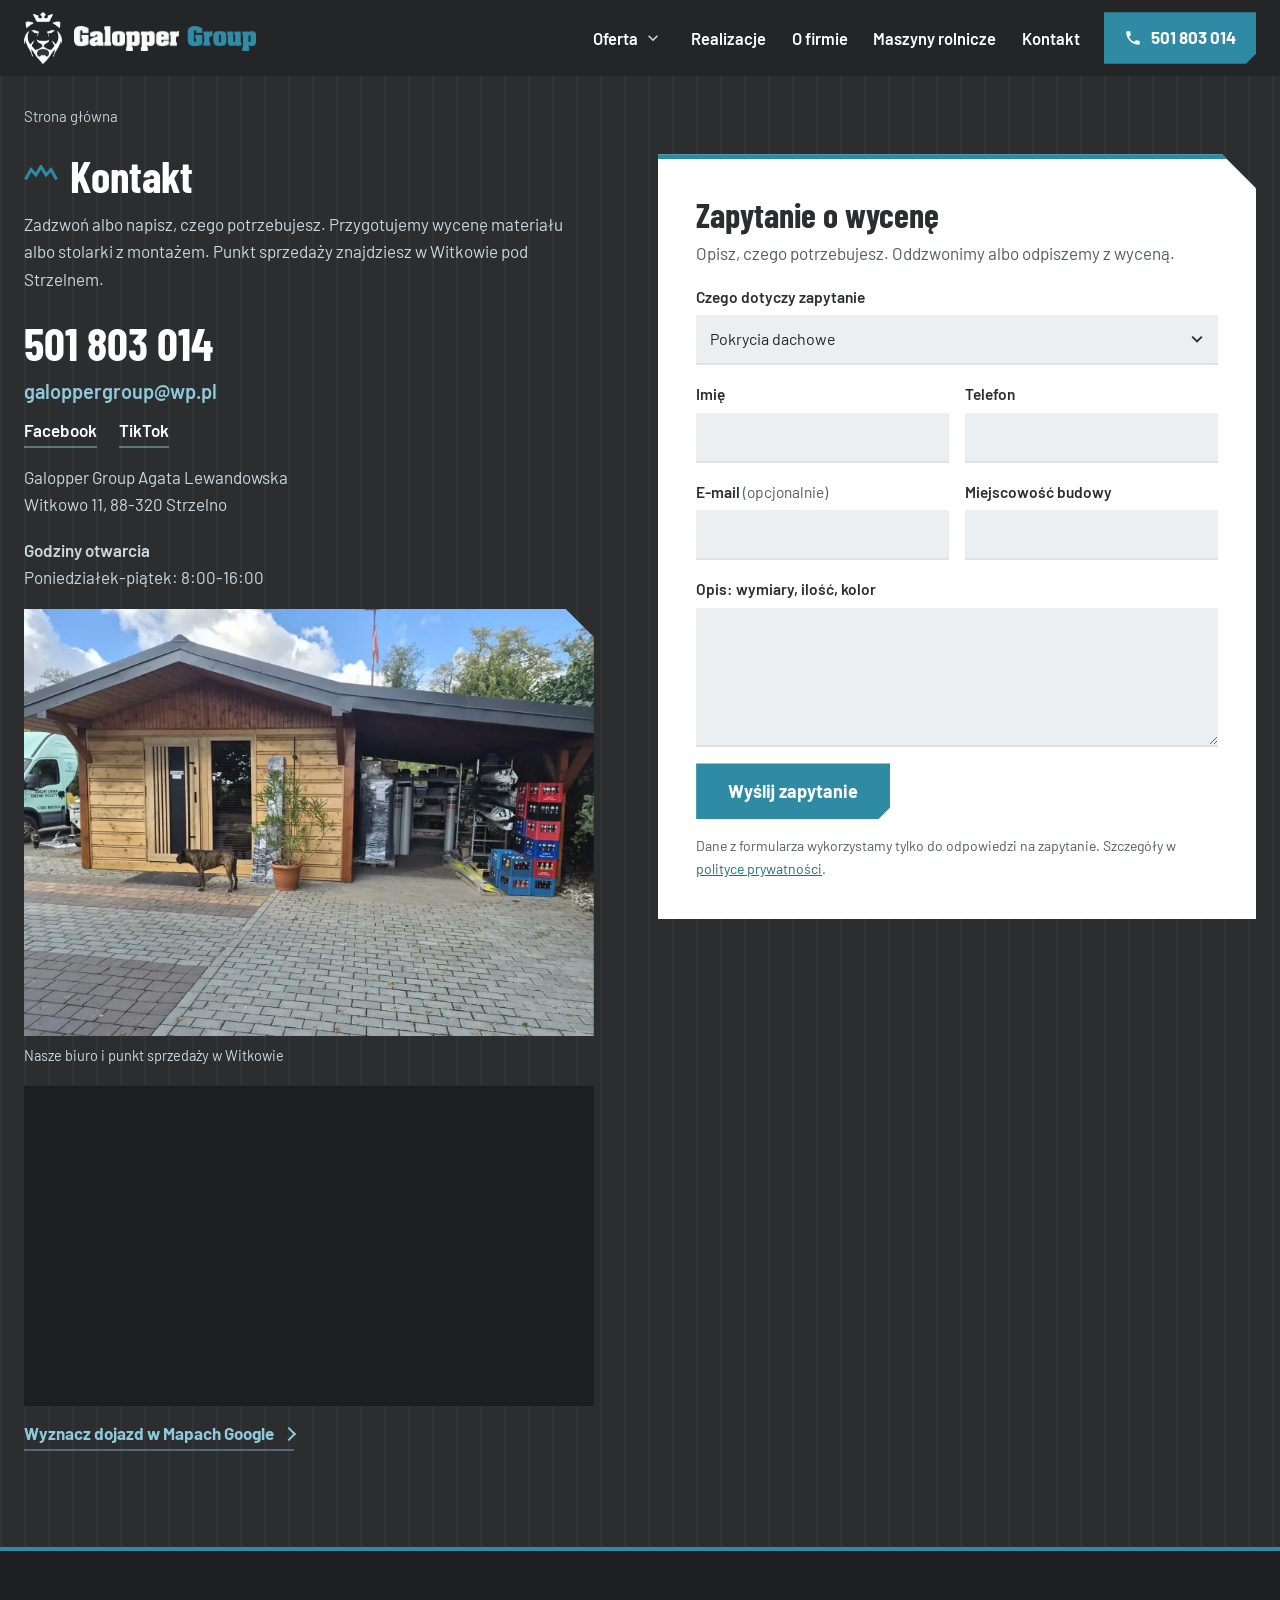
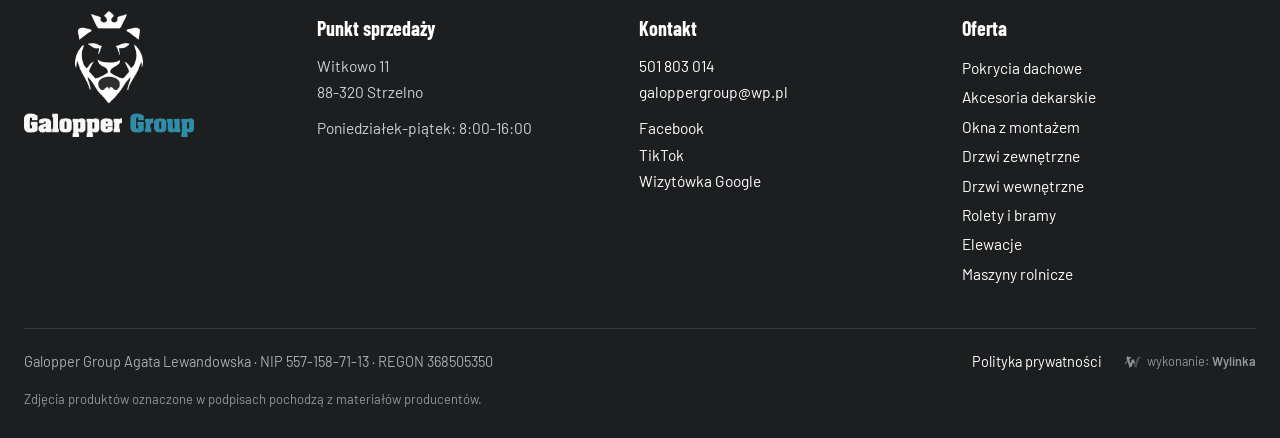
==== commit 35ecdb2d: "Poprawki i materiały od klientki 10.11: teksty z listy zmian, zdjęcia z realizacji, biuro w Witkowie" ====
--- a/kontakt/index.html
+++ b/kontakt/index.html
@@ -15,7 +15,7 @@
 <meta property="og:title" content="Kontakt: Witkowo 11, 88-320 Strzelno | Galopper Group">
 <meta property="og:description" content="Galopper Group, Witkowo 11, 88-320 Strzelno. Tel. 501 803 014, galoppergroup@wp.pl. Zapytanie o wycenę dachu, okien, drzwi, bram i elewacji.">
 <meta property="og:url" content="https://disaster26.github.io/galopper-strona/kontakt/">
-<script type="application/ld+json">{"@context":"https://schema.org","@type":"HomeAndConstructionBusiness","@id":"https://disaster26.github.io/galopper-strona/#firma","name":"Galopper Group Agata Lewandowska","legalName":"Galopper Group AGATA LEWANDOWSKA","url":"https://disaster26.github.io/galopper-strona/","telephone":"+48501803014","email":"galoppergroup@wp.pl","taxID":"5571587113","logo":"https://disaster26.github.io/galopper-strona/wp-content/themes/galopper/img/logo.webp","image":"https://disaster26.github.io/galopper-strona/wp-content/themes/galopper/img/logo.webp","address":{"@type":"PostalAddress","streetAddress":"Witkowo 11","postalCode":"88-320","addressLocality":"Strzelno","addressRegion":"kujawsko-pomorskie","addressCountry":"PL"},"areaServed":"Strzelno i okolice","knowsAbout":["pokrycia dachowe","akcesoria dekarskie","okna PCV","drzwi zewnętrzne","drzwi wewnętrzne","rolety","bramy garażowe","elewacje","maszyny rolnicze"],"identifier":{"@type":"PropertyValue","propertyID":"REGON","value":"368505350"},"geo":{"@type":"GeoCoordinates","latitude":52.59479,"longitude":18.25534},"openingHoursSpecification":[{"@type":"OpeningHoursSpecification","dayOfWeek":["Monday","Tuesday","Wednesday","Thursday","Friday"],"opens":"08:00","closes":"16:00"}],"sameAs":["https://www.facebook.com/blachynadachywitkowo/","https://www.google.com/maps?cid=14675847081042033631"]}</script>
+<script type="application/ld+json">{"@context":"https://schema.org","@type":"HomeAndConstructionBusiness","@id":"https://disaster26.github.io/galopper-strona/#firma","name":"Galopper Group Agata Lewandowska","legalName":"Galopper Group AGATA LEWANDOWSKA","url":"https://disaster26.github.io/galopper-strona/","telephone":"+48501803014","email":"galoppergroup@wp.pl","taxID":"5571587113","logo":"https://disaster26.github.io/galopper-strona/wp-content/themes/galopper/img/logo.webp","image":"https://disaster26.github.io/galopper-strona/wp-content/themes/galopper/img/logo.webp","address":{"@type":"PostalAddress","streetAddress":"Witkowo 11","postalCode":"88-320","addressLocality":"Strzelno","addressRegion":"kujawsko-pomorskie","addressCountry":"PL"},"areaServed":"Strzelno i okolice","knowsAbout":["pokrycia dachowe","akcesoria dekarskie","okna PCV","drzwi zewnętrzne","drzwi wewnętrzne","rolety","bramy garażowe","elewacje","maszyny rolnicze"],"identifier":{"@type":"PropertyValue","propertyID":"REGON","value":"368505350"},"geo":{"@type":"GeoCoordinates","latitude":52.59479,"longitude":18.25534},"openingHoursSpecification":[{"@type":"OpeningHoursSpecification","dayOfWeek":["Monday","Tuesday","Wednesday","Thursday","Friday"],"opens":"08:00","closes":"16:00"}],"sameAs":["https://www.facebook.com/blachynadachywitkowo/","https://www.tiktok.com/@galoppergroup","https://www.google.com/maps?cid=14675847081042033631"]}</script>
 <link rel='stylesheet' id='galopper-css' href='https://disaster26.github.io/galopper-strona/wp-content/themes/galopper/style.css' media='all' />
 <link rel="canonical" href="https://disaster26.github.io/galopper-strona/kontakt/" />
 <link rel="icon" href="https://disaster26.github.io/galopper-strona/wp-content/uploads/2026/11/ikona-150x150.webp" sizes="32x32" />
@@ -23,7 +23,7 @@
 <link rel="apple-touch-icon" href="https://disaster26.github.io/galopper-strona/wp-content/uploads/2026/11/ikona-300x300.webp" />
 <meta name="msapplication-TileImage" content="https://disaster26.github.io/galopper-strona/wp-content/uploads/2026/11/ikona-300x300.webp" />
 </head>
-<body class="wp-singular page-template page-template-tpl-kontakt page-template-tpl-kontakt-php page page-id-49 wp-embed-responsive wp-theme-galopper">
+<body class="wp-singular page-template page-template-tpl-kontakt page-template-tpl-kontakt-php page page-id-75 wp-embed-responsive wp-theme-galopper">
 <a class="pomin" href="#tresc">Przejdź do treści</a>
 <header class="top" id="top">
 	<div class="top-in">
@@ -32,21 +32,21 @@
 			<img src="https://disaster26.github.io/galopper-strona/wp-content/themes/galopper/img/logo-napis-biala.webp" alt="Galopper Group" class="logo-napis" width="900" height="124">
 		</a>
 		<nav class="nav" id="nav" aria-label="Menu główne">
-			<ul id="menu-menu-glowne" class="menu"><li id="menu-item-70" class="menu-item menu-item-type-post_type menu-item-object-page menu-item-has-children menu-item-70"><a href="https://disaster26.github.io/galopper-strona/oferta/">Oferta</a><button type="button" class="pod-przel" aria-expanded="false" aria-label="Pokaż podstrony: Oferta"><svg viewBox="0 0 24 24" aria-hidden="true" focusable="false"><path d="M7.4 8.6 6 10l6 6 6-6-1.4-1.4-4.6 4.6z"/></svg></button>
+			<ul id="menu-menu-glowne" class="menu"><li id="menu-item-98" class="menu-item menu-item-type-post_type menu-item-object-page menu-item-has-children menu-item-98"><a href="https://disaster26.github.io/galopper-strona/oferta/">Oferta</a><button type="button" class="pod-przel" aria-expanded="false" aria-label="Pokaż podstrony: Oferta"><svg viewBox="0 0 24 24" aria-hidden="true" focusable="false"><path d="M7.4 8.6 6 10l6 6 6-6-1.4-1.4-4.6 4.6z"/></svg></button>
 <ul class="sub-menu">
-	<li id="menu-item-71" class="menu-item menu-item-type-post_type menu-item-object-page menu-item-71"><a href="https://disaster26.github.io/galopper-strona/oferta/pokrycia-dachowe/">Pokrycia dachowe</a></li>
-	<li id="menu-item-72" class="menu-item menu-item-type-post_type menu-item-object-page menu-item-72"><a href="https://disaster26.github.io/galopper-strona/oferta/akcesoria-dekarskie/">Akcesoria dekarskie</a></li>
-	<li id="menu-item-73" class="menu-item menu-item-type-post_type menu-item-object-page menu-item-73"><a href="https://disaster26.github.io/galopper-strona/oferta/okna/">Okna z montażem</a></li>
-	<li id="menu-item-74" class="menu-item menu-item-type-post_type menu-item-object-page menu-item-74"><a href="https://disaster26.github.io/galopper-strona/oferta/drzwi-zewnetrzne/">Drzwi zewnętrzne</a></li>
-	<li id="menu-item-75" class="menu-item menu-item-type-post_type menu-item-object-page menu-item-75"><a href="https://disaster26.github.io/galopper-strona/oferta/drzwi-wewnetrzne/">Drzwi wewnętrzne</a></li>
-	<li id="menu-item-76" class="menu-item menu-item-type-post_type menu-item-object-page menu-item-76"><a href="https://disaster26.github.io/galopper-strona/oferta/rolety-i-bramy/">Rolety i bramy</a></li>
-	<li id="menu-item-77" class="menu-item menu-item-type-post_type menu-item-object-page menu-item-77"><a href="https://disaster26.github.io/galopper-strona/oferta/elewacje/">Elewacje</a></li>
+	<li id="menu-item-99" class="menu-item menu-item-type-post_type menu-item-object-page menu-item-99"><a href="https://disaster26.github.io/galopper-strona/oferta/pokrycia-dachowe/">Pokrycia dachowe</a></li>
+	<li id="menu-item-100" class="menu-item menu-item-type-post_type menu-item-object-page menu-item-100"><a href="https://disaster26.github.io/galopper-strona/oferta/akcesoria-dekarskie/">Akcesoria dekarskie</a></li>
+	<li id="menu-item-101" class="menu-item menu-item-type-post_type menu-item-object-page menu-item-101"><a href="https://disaster26.github.io/galopper-strona/oferta/okna/">Okna z montażem</a></li>
+	<li id="menu-item-102" class="menu-item menu-item-type-post_type menu-item-object-page menu-item-102"><a href="https://disaster26.github.io/galopper-strona/oferta/drzwi-zewnetrzne/">Drzwi zewnętrzne</a></li>
+	<li id="menu-item-103" class="menu-item menu-item-type-post_type menu-item-object-page menu-item-103"><a href="https://disaster26.github.io/galopper-strona/oferta/drzwi-wewnetrzne/">Drzwi wewnętrzne</a></li>
+	<li id="menu-item-104" class="menu-item menu-item-type-post_type menu-item-object-page menu-item-104"><a href="https://disaster26.github.io/galopper-strona/oferta/rolety-i-bramy/">Rolety i bramy</a></li>
+	<li id="menu-item-105" class="menu-item menu-item-type-post_type menu-item-object-page menu-item-105"><a href="https://disaster26.github.io/galopper-strona/oferta/elewacje/">Elewacje</a></li>
 </ul>
 </li>
-<li id="menu-item-78" class="menu-item menu-item-type-post_type menu-item-object-page menu-item-78"><a href="https://disaster26.github.io/galopper-strona/realizacje/">Realizacje</a></li>
-<li id="menu-item-79" class="menu-item menu-item-type-post_type menu-item-object-page menu-item-79"><a href="https://disaster26.github.io/galopper-strona/o-firmie/">O firmie</a></li>
-<li id="menu-item-80" class="menu-item menu-item-type-post_type menu-item-object-page menu-item-80"><a href="https://disaster26.github.io/galopper-strona/maszyny-rolnicze/">Maszyny rolnicze</a></li>
-<li id="menu-item-81" class="menu-item menu-item-type-post_type menu-item-object-page current-menu-item page_item page-item-49 current_page_item menu-item-81"><a href="https://disaster26.github.io/galopper-strona/kontakt/" aria-current="page">Kontakt</a></li>
+<li id="menu-item-106" class="menu-item menu-item-type-post_type menu-item-object-page menu-item-106"><a href="https://disaster26.github.io/galopper-strona/realizacje/">Realizacje</a></li>
+<li id="menu-item-107" class="menu-item menu-item-type-post_type menu-item-object-page menu-item-107"><a href="https://disaster26.github.io/galopper-strona/o-firmie/">O firmie</a></li>
+<li id="menu-item-108" class="menu-item menu-item-type-post_type menu-item-object-page menu-item-108"><a href="https://disaster26.github.io/galopper-strona/maszyny-rolnicze/">Maszyny rolnicze</a></li>
+<li id="menu-item-109" class="menu-item menu-item-type-post_type menu-item-object-page current-menu-item page_item page-item-75 current_page_item menu-item-109"><a href="https://disaster26.github.io/galopper-strona/kontakt/" aria-current="page">Kontakt</a></li>
 </ul>			<a href="tel:+48501803014" class="nav-tel">Zadzwoń: 501 803 014</a>
 		</nav>
 		<a href="tel:+48501803014" class="top-tel" aria-label="Zadzwoń: 501 803 014">
@@ -68,8 +68,13 @@
 </div>
 						<a href="tel:+48501803014" class="duzy-tel">501 803 014</a>
 			<a href="mailto:galoppergroup@wp.pl" class="duzy-mail">galoppergroup@wp.pl</a>
-			<address>Galopper Group Agata Lewandowska<br>Witkowo 11, 88-320 Strzelno</address>
+							<p class="kontakt-social">
+					<a href="https://www.facebook.com/blachynadachywitkowo/" target="_blank" rel="noopener">Facebook</a>					<a href="https://www.tiktok.com/@galoppergroup" target="_blank" rel="noopener">TikTok</a>				</p>
+						<address>Galopper Group Agata Lewandowska<br>Witkowo 11, 88-320 Strzelno</address>
 							<p class="godziny"><b>Godziny otwarcia</b><br>Poniedziałek-piątek: 8:00-16:00</p>
+										<figure class="kontakt-biuro">
+					<img width="1024" height="768" src="https://disaster26.github.io/galopper-strona/wp-content/uploads/2026/11/biuro-witkowo-1024x768.webp" class="attachment-large size-large" alt="Drewniany budynek biura Galopper Group w Witkowie z wiatą, na której stoją materiały budowlane" sizes="(max-width: 760px) 100vw, 560px" loading="lazy" decoding="async" srcset="https://disaster26.github.io/galopper-strona/wp-content/uploads/2026/11/biuro-witkowo-1024x768.webp 1024w, https://disaster26.github.io/galopper-strona/wp-content/uploads/2026/11/biuro-witkowo-300x225.webp 300w, https://disaster26.github.io/galopper-strona/wp-content/uploads/2026/11/biuro-witkowo-768x576.webp 768w, https://disaster26.github.io/galopper-strona/wp-content/uploads/2026/11/biuro-witkowo.webp 1400w" />					<figcaption>Nasze biuro i punkt sprzedaży w Witkowie</figcaption>
+				</figure>
 										<div class="mapa">
 					<iframe title="Mapa: Witkowo 11, 88-320 Strzelno" loading="lazy" src="https://www.openstreetmap.org/export/embed.html?bbox=18.24134%2C52.588956666667%2C18.26934%2C52.600623333333&#038;layer=mapnik&#038;marker=52.59479%2C18.25534"></iframe>
 				</div>
@@ -126,7 +131,7 @@
 				<p class="stopka-h">Kontakt</p>
 				<p><a href="tel:+48501803014">501 803 014</a><br><a href="mailto:galoppergroup@wp.pl">galoppergroup@wp.pl</a></p>
 				<p>
-					<a href="https://www.facebook.com/blachynadachywitkowo/" target="_blank" rel="noopener">Facebook</a><br>					<a href="https://www.google.com/maps?cid=14675847081042033631" target="_blank" rel="noopener">Wizytówka Google</a>				</p>
+					<a href="https://www.facebook.com/blachynadachywitkowo/" target="_blank" rel="noopener">Facebook</a><br>					<a href="https://www.tiktok.com/@galoppergroup" target="_blank" rel="noopener">TikTok</a><br>					<a href="https://www.google.com/maps?cid=14675847081042033631" target="_blank" rel="noopener">Wizytówka Google</a>				</p>
 			</div>
 			<div>
 				<p class="stopka-h">Oferta</p>
